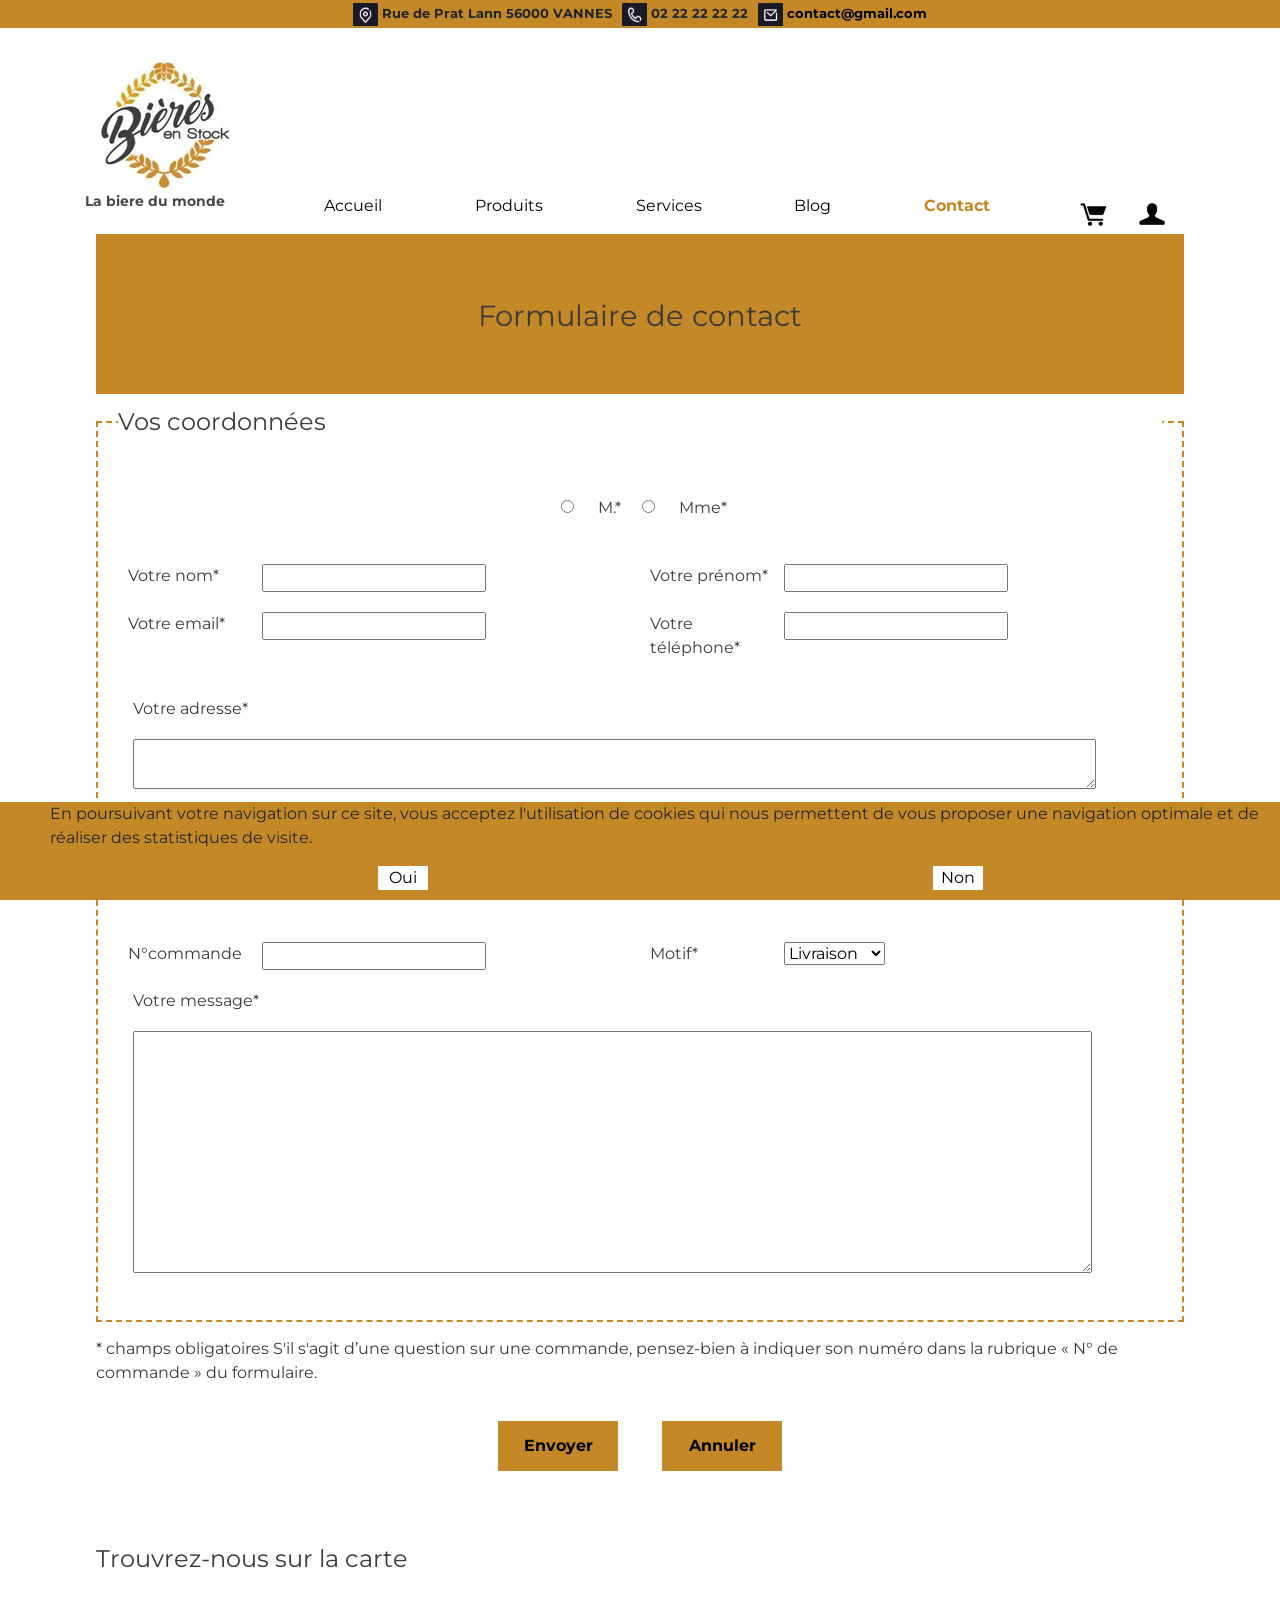
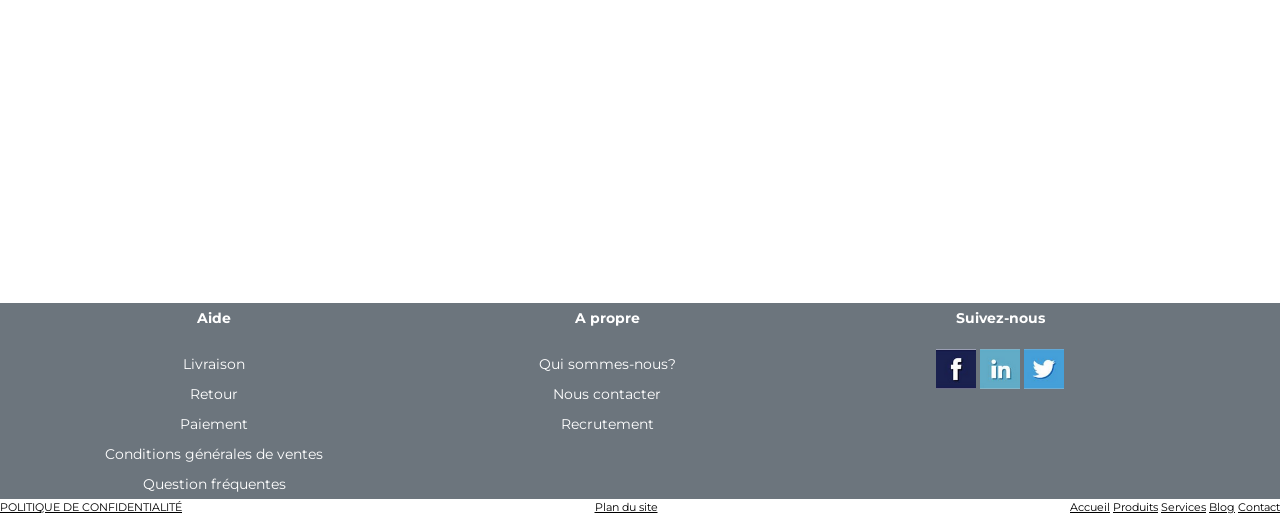
==== contact.html @ c2177e7f "save" ====
<!DOCTYPE html>
<html lang="fr">
    <head>
        <title>Accueil bière en stock</title>
        <meta charset="UTF-8">
        <meta name="viewport" content="width=device-width, initial-scale=1.0">
        <meta http-equiv="X-UA-Compatible" content="ie=edge">
        <meta name="keyword" content="bière">
        <meta name="description" content="Bière blond, ambrée, brune, blanche, noire. Livraison en 24H.Bière du monde:allemagne,belgique">
        <!--lien vers la feuille de style-->
        <!-- Bootstrap CSS -->
        <link rel="stylesheet" href="https://stackpath.bootstrapcdn.com/bootstrap/4.4.1/css/bootstrap.min.css" integrity="sha384-Vkoo8x4CGsO3+Hhxv8T/Q5PaXtkKtu6ug5TOeNV6gBiFeWPGFN9MuhOf23Q9Ifjh" crossorigin="anonymous">    
        <link rel="stylesheet" href="public/css/style.css">
        <link rel="stylesheet" href="public/css/contact.css">
        <link href="https://fonts.googleapis.com/css?family=Montserrat&display=swap" rel="stylesheet">
    </head>
    <body>
        <header>
            <!-------ligne en haut------>
            <div id="top" class="container-fluid ">
                    <ul class="d-sm-flex justify-content-center font-weight-bold" >
                        <li><img src="public/images/location.png" alt="" > Rue de Prat Lann 56000 VANNES</li>
                        <li><img src="public/images/tel.png" alt="" > 02 22 22 22 22</li>
                        <li><img src="public/images/email.png" alt=""><a href="mailto:name@email.com"> contact@gmail.com</a></li>
                    </ul> 
            </div>
            
            
            <div class="container d-flex justify-content-between align-items-end bandeau">
                <!--------logo--------->
                <figure class="logo">
                    <a href="accueil.html"><img src="public/images/logo_c.jpg" alt="logo-bière en stock"></a>
                    <h1 class="font-weight-bold">La biere du monde</h1>
                </figure>
                <!--menuprincipal-->
                <nav class="menuprincipal">
                    <input type="checkbox" id="menu-mobile" role="button">
                    <label for="menu-mobile" class="menu-mobile">
                        <img src="public/images/menuburger.png" alt="icone-menu-burger">
                    </label>
                    <ul id="ctnmenu">
                        <li><a href="accueil.html" class="choix">Accueil</a></li>
                        <li><a href="produit.html" class="choix">Produits</a></li>
                        <li><a href="service.html" class="choix">Services</a></li>
                        <li><a href="blog.html" class="choix">Blog</a></li>
                        <li><a href="contact.html" class="choix active">Contact</a></li>
                    </ul>
                </nav>
                <div class="compte d-flex justify-content-between align-content-end">                
                    <a href="" class="panier"><img src="public/images/panier_c.png" alt="mon-panier"></a>
                    <div class="container">
                        <!-- Button to Open the Modal -->
                        <button type="button" class="btn btn-link" data-toggle="modal" data-target="#myModal" id="btn-compte">
                                <img src="public/images/compte_c.png" alt="mon-compte">
                        </button>                       
                    </div>
                </div>
               
            </div>
        </header>
           <!-- The Modal -->
        <div class="modal" id="myModal">
            <div class="modal-dialog ">
                <div class="modal-content">
                
                    <!-- Modal Header -->
                    <div class="modal-header"  >
                    <h4 class="modal-title">Connectez-vous</h4>
                    <button type="button" class="close" data-dismiss="modal">&times;</button>
                    </div>
                    
                    <!-- Modal body -->
                    <div class="modal-body">
                        <form>
                            <label for="nom-utilisateur" class="objet">Adresse email</label>
                            <input type="text" name="nom-utilisateur" placeholder="Votre adresse email"><br>
                            <label for="password"class="objet" >Mot de passe</label>
                            <input type="text" name="nom-utilisateur" placeholder="Votre mot de passe"><br>
                            <a href="#"class="">Vous avez oublié votre nom d'utilisateur ou votre mot de passe ?</a><br>
                            <a href="inscription.html">Vous n'avez pas vous inscirit ?</a><br>
                            <input type="submit" value="Connecter" class="bouton-connecter"> 
                            <input type="reset" value="Annuler" class="bouton-connecter">          
                        </form>
                    </div>    
                </div>
            </div>
        </div>

        <main >
           <!--------------formulaire-------------->
            <section class="contact">
                <p class="titre">Formulaire de contact</p>
                <form method="POST" action="traitement.php" class="formulaire">
                    <fieldset>
                        <legend>Vos coordonnées</legend>
                            <p class="gerne">
                                <input type="radio" name="gerne" value="m." id="mr"/>
                                <label for="m.">M.*</label>
                                <input type="radio" name="gerne" value="mme" id="mme"/>
                                <label for="mme">Mme*</label>
                                <span id="errorgerne"></span>
                            </p>
                            <div class="colonnes">
                                <div class="colonne">
                                    <p><label for="nom">Votre nom*</label><span id="wrongimgnom"></span>
                                        <input type="text" name="nom" id="nom" required/>
                                        <span id="erreurnom"></span>
    
                                    </p>
                                    <p><label for="email">Votre email*</label><span id="wrongimgemail"></span>
                                        <input type="text" name="email" id="email" required/>
                                        <span id="erreuremail"></span>
                                    </p>
                                </div>
                                <div class="colonne">
                                    <p><label for="prenom">Votre prénom*</label><span id="wrongimgprenom"></span>
                                        <input type="text" name="prenom" id="prenom" required/>
                                        <span id="erreurprenom"></span> 
                                    </p>  
                                    <p><label for="tel">Votre téléphone*</label>
                                        <input type="tel" name="tel"/>
                                    </p>                    
                                </div> 
                            </div>              
                            <p class="adresse">
                                <label for="adresse">Votre adresse*</label>
                                <textarea name="adresse" rows="2"></textarea>
                            </p> 
                    </fieldset>
                    <fieldset>
                        <legend>Vos messages</legend>
                            <div class="colonnes">
                                <div class="colonne">
                                    <label for="numero-commande">N°commande</label>
                                    <input type="text" name="numero-commande"/>
                                </div>
                                <div class="colonne">
                                    <label for="motif">Motif*</label>
                                    <select name="motif" id="motif">
                                        <option value="livraison">Livraison</option>
                                        <option valeur="paiement">Paiement</option>
                                        <option value="retour">Retour</option>
                                    </select>                    
                                </div> 
                            </div> 
                        <p class="message">
                                <label for="message">Votre message*</label>
                                <textarea name="message" rows="10" ></textarea>
                        </p>
                    </fieldset>
                    <p>
                        * champs obligatoires
                        S'il s'agit d’une question sur une commande, 
                        pensez-bien à indiquer son numéro dans la rubrique 
                        « N° de commande » du formulaire.
                    </p>
                    <p class="bouton-contact">
                        <input type="submit" value="Envoyer" id="btnenvoi"> 
                        <input type="reset" value="Annuler" id="btn-annulation">
                    </p>
                </form>
                <div class="acces">  
                    <p>Trouvrez-nous sur la carte</p>
                    <iframe src="https://www.google.com/maps/embed?pb=!1m18!1m12!1m3!1d2687.92019771653!2d-2.7750422848950493!3d47.647117579187416!2m3!1f0!2f0!3f0!3m2!1i1024!2i768!4f13.1!3m3!1m2!1s0x48101c1ee7bc3d91%3A0xa622fa4c9bf9c44c!2sLyc%C3%A9e%20G%C3%A9n%C3%A9ral%20et%20technologique%20Alain%20Rene%20Lesage!5e0!3m2!1sfr!2sfr!4v1574709778102!5m2!1sfr!2sfr" width="800" height="300" frameborder="0" style="border:0;" allowfullscreen=""></iframe>
                </div>
            </section>    
            <div id = "windowcookie">
                <p>En poursuivant votre navigation sur ce site, vous acceptez l'utilisation 
                    de cookies qui nous permettent de vous proposer une navigation optimale et
                    de réaliser des statistiques de visite.
                </p>  
                <div class="btn-cookie">
                    <button id="btnyes">Oui</button>
                    <button id="btnno">Non</button>
                </div>
                
            </div>
        </main>

        <footer class="conainer-fluid">
            <aside class="pied-de-page row bg-secondary ">
                <div class="bloc-bas col-3">
                    <p>Aide</p>
                    <a href="#">Livraison</a><br>
                    <a href="#">Retour</a><br>
                    <a href="#">Paiement</a><br>
                    <a href="#">Conditions générales de ventes</a><br>
                    <a href="#">Question fréquentes</a><br>                    
                </div>
                <div class="bloc-bas col-3">
                    <p>A propre</p>
                    <a href="#">Qui sommes-nous?</a><br>
                    <a href="#">Nous contacter</a><br>
                    <a href="#">Recrutement</a><br>               
                </div>
                <div class="bloc-bas col-3">
                    <p>Suivez-nous</p>
                    <a href="#"><img src="public/images/facebook.png" alt="facebook-biere-en-stock"></a>
                    <a href="#"><img src="public/images/instagram.png" alt="instagram-biere-en-stock"></a>
                    <a href="#"><img src="public/images/twitter.png" alt="twitter-biere-en-stock"></a>            
                                    
                </div>
            </aside>
            <aside class="dernier-ligne">
                <a href="page politique de confid.html">POLITIQUE DE CONFIDENTIALITÉ</a>
                <a href="plan-du-site.html">Plan du site</a>
                <nav class="menu-pied">
                    <ul>
                        <li><a href="accueil.html">Accueil</a></li>
                        <li><a href="produit.html">Produits</a></li>
                        <li><a href="service.html">Services</a></li>
                        <li><a href="blog.html">Blog</a></li>
                        <li><a href="contact.html">Contact</a></li>     
                    </ul>
                </nav>
            </aside>
        </footer>
        <!-- Optional JavaScript -->
    <!-- jQuery first, then Popper.js, then Bootstrap JS -->
    <script src="https://code.jquery.com/jquery-3.4.1.slim.min.js" integrity="sha384-J6qa4849blE2+poT4WnyKhv5vZF5SrPo0iEjwBvKU7imGFAV0wwj1yYfoRSJoZ+n" crossorigin="anonymous"></script>
    <script src="https://cdn.jsdelivr.net/npm/popper.js@1.16.0/dist/umd/popper.min.js" integrity="sha384-Q6E9RHvbIyZFJoft+2mJbHaEWldlvI9IOYy5n3zV9zzTtmI3UksdQRVvoxMfooAo" crossorigin="anonymous"></script>
    <script src="https://stackpath.bootstrapcdn.com/bootstrap/4.4.1/js/bootstrap.min.js" integrity="sha384-wfSDF2E50Y2D1uUdj0O3uMBJnjuUD4Ih7YwaYd1iqfktj0Uod8GCExl3Og8ifwB6" crossorigin="anonymous"></script>
           
    <!--------class active------->
    <script>
        // Add active class to the current button (highlight it)
        var menuctn= document.getElementById("ctnmenu");
        var btns = menuctn.getElementsByClassName("choix");
        for (var i = 0; i < btns.length; i++) {
            btns[i].addEventListener("click", function() {
            var current = document.getElementsByClassName("active");
            current[0].className = current[0].className.replace(" active", "");
            this.className += " active";
            });
            }
    </script>

    <!------regex contact----->
    <script src="public/js/contact.js"></script>


   
    <!------cookie------->
    <script>
        let btnyes =  document.getElementById("btnyes");
        let btnno =  document.getElementById("btnno");
        let windowCookie = document.getElementById("windowcookie");
        btnyes.addEventListener("click", myFunction);
        function myFunction(){
			sessionStorage.setItem( 'cookieOK', 'true' );
            windowCookie.style.display = "none";
        }
		if (sessionStorage.getItem( 'cookieOK' ) == 'true' ) {
			windowCookie.style.display = "none";
		}
        btnno.addEventListener("click", myFunction1);
        function myFunction1(){
            window.location.href= "https://www.google.fr";
        }

    </script>

    </body>
</html>
---- public/css/style.css ----
*{
    padding: 0;
    margin: 0;
}
ul{
    list-style-type: none;
}

a{
    text-decoration: none;
    color: black;
}

body{
    font-family: 'Montserrat', sans-serif;
}
/*-------------ligne en haut-------------*/
#top{
    background-color:rgb(196, 136, 38) ;
    font-size: 0.8em;  
}

#top ul li{
    margin: 0 5px;
    line-height:28px;
}

#top img{
    width: 25px;
    height: 23px;
}
/*-------bandeau----------*/



.bandeau h1{
    font-size: 0.9em;
    color: rgb(73, 73, 73);
}

.compte .panier img{
    display: block;
    margin-top:8px;
}

/*-----menuprincipal--------*/

.bandeau .menuprincipal{  
    width:60%;
    padding-top:150px;
 
}

.bandeau .menuprincipal .menu-mobile,.menuprincipal #menu-mobile{
    display: none;
}

.bandeau .menuprincipal ul{
   display: flex;
   justify-content: space-between;   
}


.active,.choix:hover {
    font-weight: bold;
    color:rgb(196, 136, 38) ;
 }
/*-----------compte------------*/

.modal-header {   
    background-color: rgb(196, 136, 38);
}

.modal-body form label{
    display: inline-block;
    width: 150px;    
}

.modal-body form .bouton-connecter{
    display: inline-block;
    background-color: rgb(196, 136, 38);
    border: none;
    width: 100px;
    height: 40px;
    font-size: 1em;
    margin-left:100px;
    margin-top: 30px; 
    font-family: 'Montserrat', sans-serif; 
}

.modal-body form a{
    font-size:0.9em ;
}

#erreuremailins, #erreurpasswordins{
    margin-left: 155px;
}


/*----------slider--------*/

#wrapper img{
    width: 100%;
}

#slider{
    position:relative
}

#slider #left-arrow{
    position: absolute;
    left: 0;
    top: 50%;
    z-index: 0;
    height:60px;
    width: 30px;
    background-color: none;
}


#slider #right-arrow{
    position: absolute;
    right: 0;
    top: 50%;
    z-index: 0;
    height:60px;
    width: 30px;
    background-color: none;
}



/*------------produit------------------*/
.types-produit .type{
    position: relative;    
}
.types-produit .type .mask{    
    position:absolute;
    top:0;
    left:0;
    width:100%;
    height:100%;
    opacity: 0;
    display: flex;
    align-items: center;
    justify-content: center;
}

.types-produit .type .mask:hover{
    opacity: 1;  
}

.types-produit .type .mask span{
    
    font-size: 1.5em;
    font-weight: bold;
    background-color: rgb(196, 136, 38,0.8);
}


/*----------actus--------*/


.les-actus .bloc-actu{  
    text-align: center;
    padding-top: 40px;
}

#btn-actu{
    background-color: rgb(196, 136, 38);
}

/*--------cookie-----------*/
#windowcookie{
    position: fixed;
    bottom:0;
    right:0;
    background-color: rgb(196, 136, 38);
    z-index:1;
    padding-left:50px ;
    padding-right: 20px;
}

#windowcookie .btn-cookie{
    display: flex;
   justify-content: space-around;
   padding-bottom:10px ;
   padding-left:50px;  
}

#windowcookie #btnyes,#windowcookie #btnno{
    background-color: white;
    width: 50px;
    border: none;   
}

#windowcookie #btnno{
    margin-left: -50px;
}



/*--------footer--------*/

.pied-de-page{
    background-color:rgb(73, 73, 73) ;   
    line-height:30px;
    font-size: 0.9em;    
}

.pied-de-page p{
    font-weight: bold;
}

.pied-de-page a,.pied-de-page p{
    color: white;

}

.pied-de-page a:hover{
    text-decoration: underline;
}

.pied-de-page .bloc-bas{
   
    margin-left: 5%;
    text-align: center;
}

.pied-de-page .bloc-bas img{
    width: 40px;
}
/*------dernier ligne-------*/
.dernier-ligne{
    display: flex;
    font-size: 0.7em;
    justify-content: space-between;
}

.dernier-ligne .menu-pied ul li{
    display: inline;
}

.dernier-ligne a{
    text-decoration: underline;
}

/*-------------------Mediaqueries-----------*/
@media screen and (max-width:576px){



    .types-produit .type{
        position: relative;    
    }
    .types-produit .type .mask{    
        position:absolute;
        top:0;
        left:0;
        width:100%;
        height:100%;
        opacity: 1;
        display: flex;
        align-items: center;
        justify-content: center;
    }
    
    .types-produit .type .mask span{
        
        font-size: 1.5em;
        font-weight: bold;
        background-color: rgb(196, 136, 38);
    }

}

@media screen and (min-width:576px) and (max-width:992px){
    .types-produit .type{
        position: relative;    
    }
    .types-produit .type .mask{    
        position:absolute;
        top:0;
        left:0;
        width:100%;
        height:100%;
        opacity: 1;
        display: flex;
        align-items: center;
        justify-content: center;
    }
    
    .types-produit .type .mask span{
        
        font-size: 1.5em;
        font-weight: bold;
        background-color: rgb(196, 136, 38);
    }



}
---- public/css/contact.css ----
.contact{
    width: 85%;
    margin: auto;
    color: rgb(58, 58, 58);
}

.titre{
    background-color:rgb(196, 136, 38) ;
    font-size: 1.8em;
    text-align: center;
    height: 160px;
    padding-top:60px;
    margin-bottom: 10px;
}

.formulaire fieldset{
    border:2px dashed rgb(196, 136, 38);
    padding: 40px 20px;
    margin-bottom: 15px;
}

.gerne{
    text-align: center;
    line-height: 40px;
}

.gerne label{
    display: inline-block;
    margin: 0 20px;

}

.colonnes{
    display: flex;
    justify-content: space-between;   
}

.colonnes .colonne{  
    width: 49%;
    margin: 5px 10px
}

.colonnes .colonne p{
    margin-top: 15px;
     
  
}
.adresse{
    margin: 0 15px;   
    margin-top: 8px;
   
}


.message{
    margin: 10px 20px 0 15px;    
   
}

.formulaire label{
    display: inline-block;
    width: 130px;
    vertical-align: top;
}
.formulaire .gerne label{
    width: 20px;
}

.formulaire textarea{
    width: 95%;
    margin-top: 10px;
}

.bouton-contact{
    text-align: center;
}

.bouton-contact input{
    width:120px;
    height:50px;
    font-size:1em;
    margin:20px;
    background-color: rgb(196, 136, 38);
    border: none;
    font-weight: bold;
}

.acces{
    
    margin-top:50px;
    font-size:1.5em;
}

.acces iframe{
    width: 100%;
}
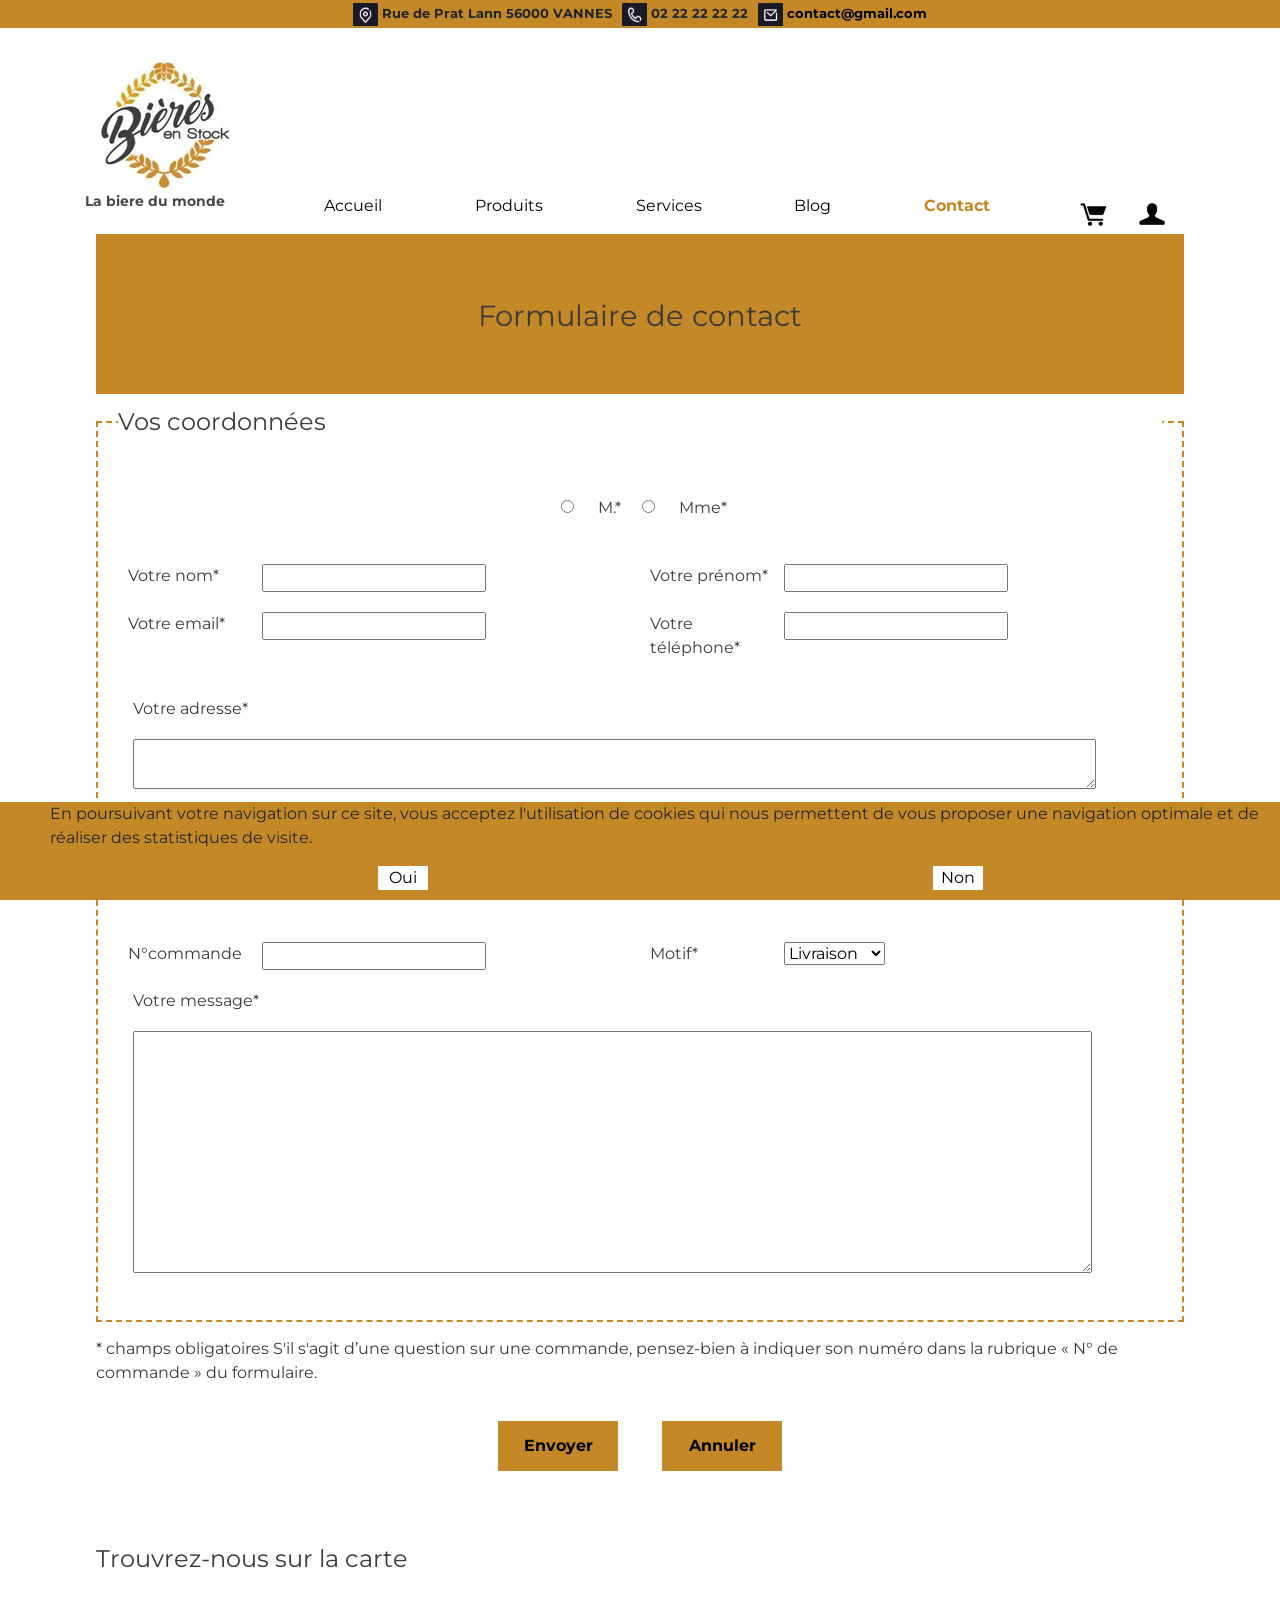
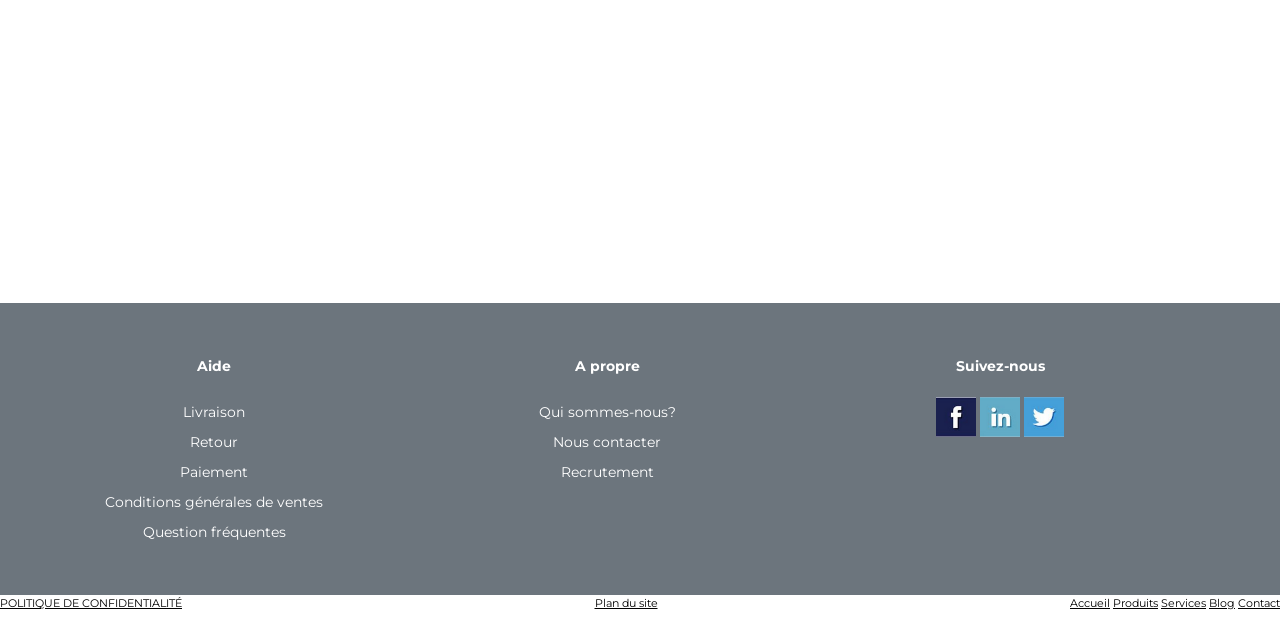
==== commit 151b1569: "supprime fichier etiquette DRY.js" ====
--- a/contact.html
+++ b/contact.html
@@ -1,7 +1,7 @@
 <!DOCTYPE html>
 <html lang="fr">
     <head>
-        <title>Accueil bière en stock</title>
+        <title>Contactez-nous</title>
         <meta charset="UTF-8">
         <meta name="viewport" content="width=device-width, initial-scale=1.0">
         <meta http-equiv="X-UA-Compatible" content="ie=edge">
@@ -24,8 +24,6 @@
                         <li><img src="public/images/email.png" alt=""><a href="mailto:name@email.com"> contact@gmail.com</a></li>
                     </ul> 
             </div>
-            
-            
             <div class="container d-flex justify-content-between align-items-end bandeau">
                 <!--------logo--------->
                 <figure class="logo">
@@ -105,7 +103,6 @@
                                     <p><label for="nom">Votre nom*</label><span id="wrongimgnom"></span>
                                         <input type="text" name="nom" id="nom" required/>
                                         <span id="erreurnom"></span>
-    
                                     </p>
                                     <p><label for="email">Votre email*</label><span id="wrongimgemail"></span>
                                         <input type="text" name="email" id="email" required/>
@@ -178,7 +175,7 @@
         </main>
 
         <footer class="conainer-fluid">
-            <aside class="pied-de-page row bg-secondary ">
+            <aside class="pied-de-page row bg-secondary pt-5 pb-5">
                 <div class="bloc-bas col-3">
                     <p>Aide</p>
                     <a href="#">Livraison</a><br>
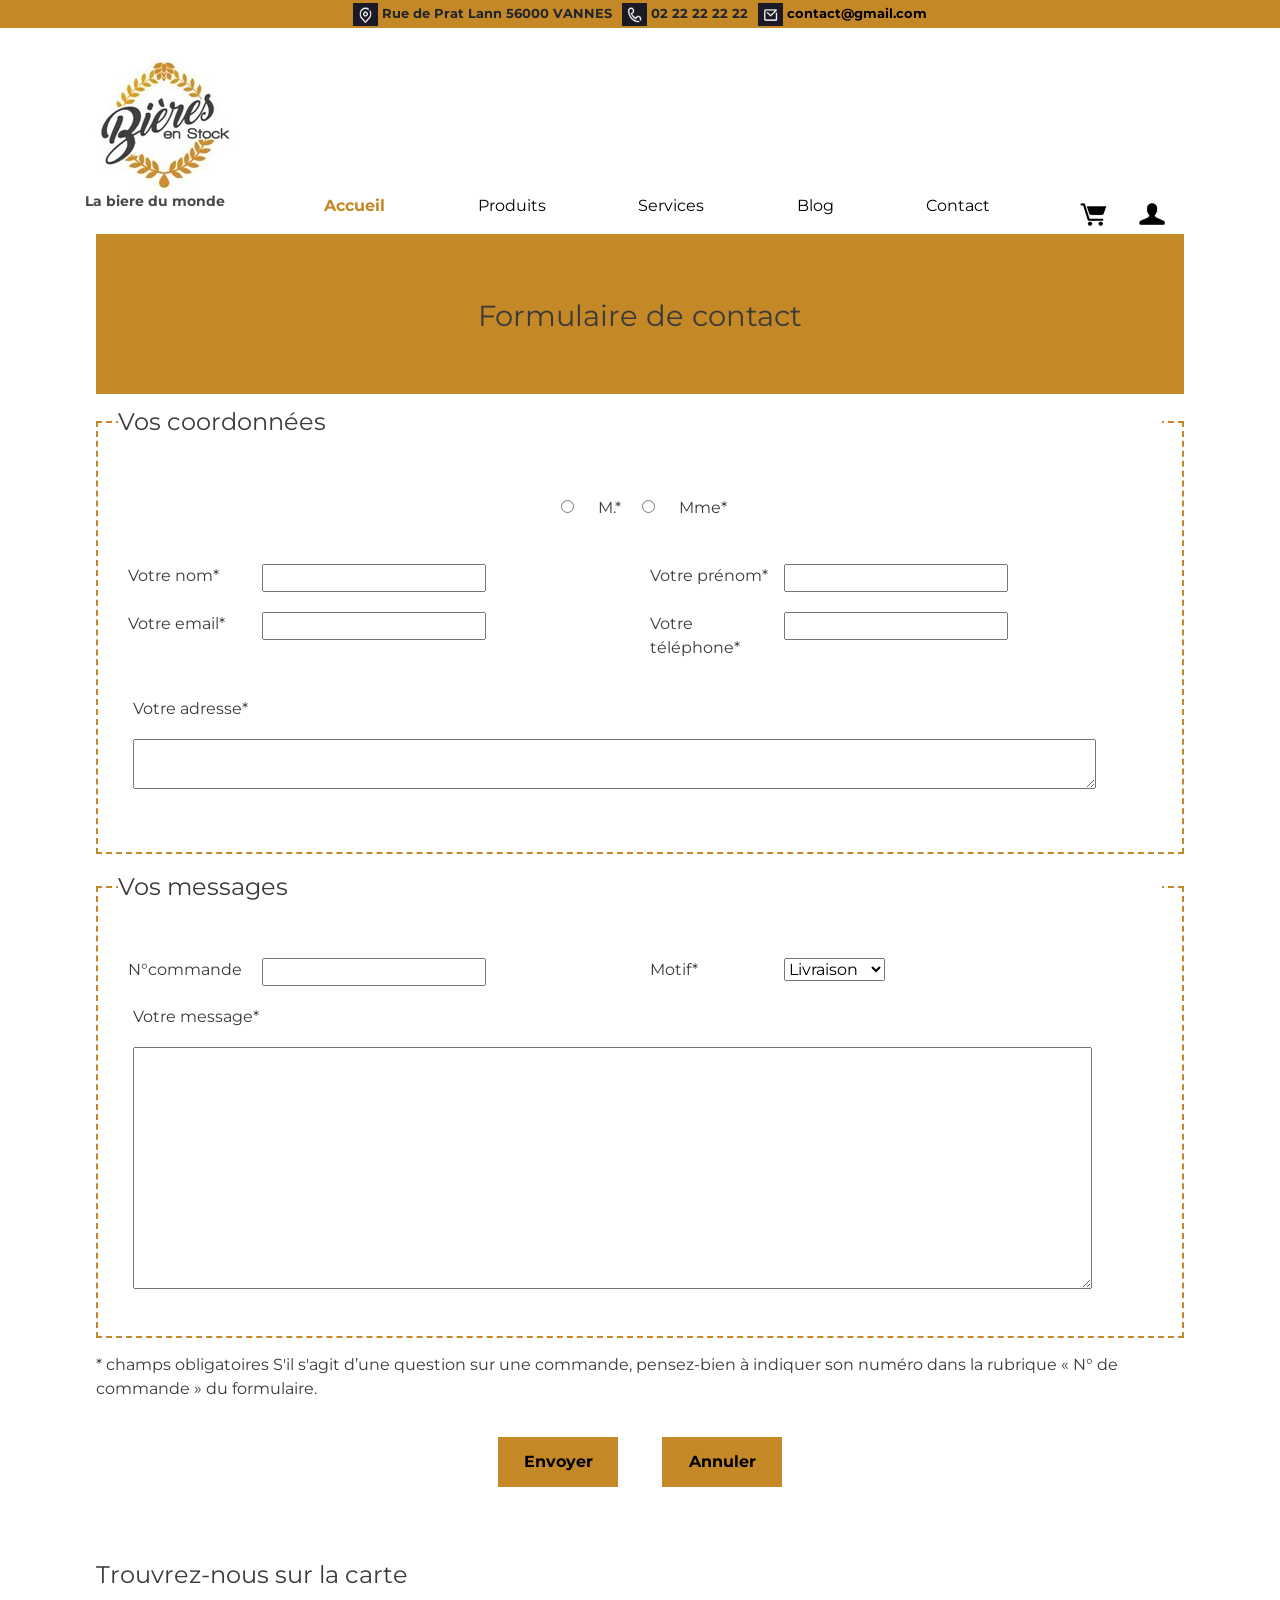
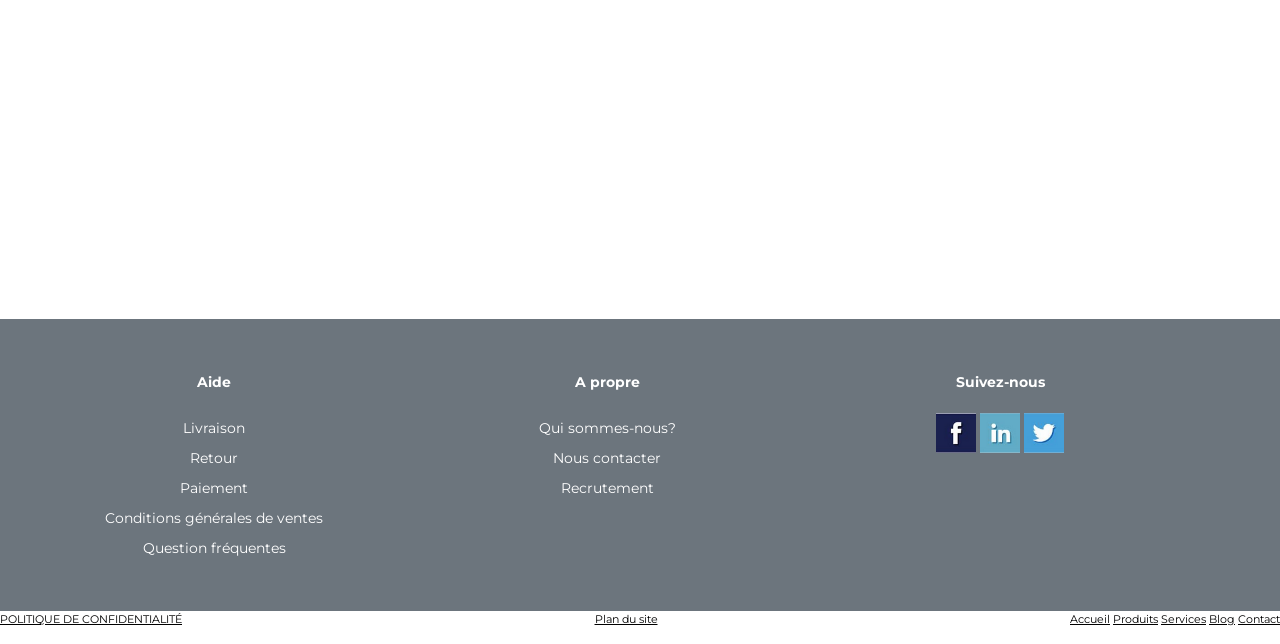
==== commit d2820cad: "up to new version" ====
--- a/contact.html
+++ b/contact.html
@@ -7,22 +7,26 @@
         <meta http-equiv="X-UA-Compatible" content="ie=edge">
         <meta name="keyword" content="bière">
         <meta name="description" content="Bière blond, ambrée, brune, blanche, noire. Livraison en 24H.Bière du monde:allemagne,belgique">
-        <!--lien vers la feuille de style-->
+
+        <script type="text/javascript" src="public/js/jquery.min.js"></script>
         <!-- Bootstrap CSS -->
         <link rel="stylesheet" href="https://stackpath.bootstrapcdn.com/bootstrap/4.4.1/css/bootstrap.min.css" integrity="sha384-Vkoo8x4CGsO3+Hhxv8T/Q5PaXtkKtu6ug5TOeNV6gBiFeWPGFN9MuhOf23Q9Ifjh" crossorigin="anonymous">    
         <link rel="stylesheet" href="public/css/style.css">
         <link rel="stylesheet" href="public/css/contact.css">
         <link href="https://fonts.googleapis.com/css?family=Montserrat&display=swap" rel="stylesheet">
+        <script type="text/javascript" src="public/js/creds.js"></script>
+        
     </head>
     <body>
         <header>
             <!-------ligne en haut------>
             <div id="top" class="container-fluid ">
-                    <ul class="d-sm-flex justify-content-center font-weight-bold" >
-                        <li><img src="public/images/location.png" alt="" > Rue de Prat Lann 56000 VANNES</li>
-                        <li><img src="public/images/tel.png" alt="" > 02 22 22 22 22</li>
-                        <li><img src="public/images/email.png" alt=""><a href="mailto:name@email.com"> contact@gmail.com</a></li>
-                    </ul> 
+                <ul class="d-sm-flex justify-content-center font-weight-bold">
+                    <li><img src="public/images/location.png" alt="picto for loaction"> Rue de Prat Lann 56000 VANNES</li>
+                    <li><img src="public/images/tel.png" alt="picto for phone"> 02 22 22 22 22</li>
+                    <li><img src="public/images/email.png" alt="picto for email"><a href="mailto:name@email.com"> contact@gmail.com</a>
+                    </li>
+                </ul>
             </div>
             <div class="container d-flex justify-content-between align-items-end bandeau">
                 <!--------logo--------->
@@ -37,49 +41,50 @@
                         <img src="public/images/menuburger.png" alt="icone-menu-burger">
                     </label>
                     <ul id="ctnmenu">
-                        <li><a href="accueil.html" class="choix">Accueil</a></li>
+                        <li><a href="accueil.html" class="choix active">Accueil</a></li>
                         <li><a href="produit.html" class="choix">Produits</a></li>
                         <li><a href="service.html" class="choix">Services</a></li>
                         <li><a href="blog.html" class="choix">Blog</a></li>
-                        <li><a href="contact.html" class="choix active">Contact</a></li>
+                        <li><a href="contact.html" class="choix">Contact</a></li>
                     </ul>
                 </nav>
-                <div class="compte d-flex justify-content-between align-content-end">                
+                <div class="compte d-flex justify-content-between align-content-end">
                     <a href="" class="panier"><img src="public/images/panier_c.png" alt="mon-panier"></a>
                     <div class="container">
                         <!-- Button to Open the Modal -->
-                        <button type="button" class="btn btn-link" data-toggle="modal" data-target="#myModal" id="btn-compte">
-                                <img src="public/images/compte_c.png" alt="mon-compte">
-                        </button>                       
+                        <button type="button" class="btn btn-link" data-toggle="modal" data-target="#myModal"
+                            id="btn-compte">
+                            <img src="public/images/compte_c.png" alt="mon-compte">
+                        </button>
                     </div>
                 </div>
-               
             </div>
         </header>
-           <!-- The Modal -->
-        <div class="modal" id="myModal">
+        <!-- The Modal -->
+        <div class="modal" id="myModal">t
             <div class="modal-dialog ">
                 <div class="modal-content">
-                
                     <!-- Modal Header -->
-                    <div class="modal-header"  >
-                    <h4 class="modal-title">Connectez-vous</h4>
-                    <button type="button" class="close" data-dismiss="modal">&times;</button>
+                    <div class="modal-header">
+                        <h4 class="modal-title">Connectez-vous</h4>
+                        <button type="button" class="close" data-dismiss="modal">&times;</button>
                     </div>
-                    
                     <!-- Modal body -->
                     <div class="modal-body">
                         <form>
                             <label for="nom-utilisateur" class="objet">Adresse email</label>
-                            <input type="text" name="nom-utilisateur" placeholder="Votre adresse email"><br>
-                            <label for="password"class="objet" >Mot de passe</label>
-                            <input type="text" name="nom-utilisateur" placeholder="Votre mot de passe"><br>
-                            <a href="#"class="">Vous avez oublié votre nom d'utilisateur ou votre mot de passe ?</a><br>
+                            <input type="text" name="nom-utilisateur" placeholder="Votre adresse email" id="emailins"
+                                required /><br>
+                            <span id="erreuremailins"></span><br>
+                            <label for="password" class="objet">Mot de passe</label>
+                            <input type="password" name="password" placeholder="Votre mot de passe" id="pwd" required /><br>
+                            <span id="erreurpasswordins"></span><br>
+                            <a href="#" class="">Vous avez oublié votre nom d'utilisateur ou votre mot de passe ?</a><br>
                             <a href="inscription.html">Vous n'avez pas vous inscirit ?</a><br>
-                            <input type="submit" value="Connecter" class="bouton-connecter"> 
-                            <input type="reset" value="Annuler" class="bouton-connecter">          
+                            <input type="submit" value="Connecter" class="bouton-connecter" id="btn-connecter">
+                            <input type="reset" value="Annuler" class="bouton-connecter">
                         </form>
-                    </div>    
+                    </div>
                 </div>
             </div>
         </div>
@@ -121,7 +126,9 @@
                             </div>              
                             <p class="adresse">
                                 <label for="adresse">Votre adresse*</label>
-                                <textarea name="adresse" rows="2"></textarea>
+                                <textarea name="adresse" rows="2" id="address" onkeyup="getAdresse()"></textarea>
+                                <ul id="adresse_liste" class="ml-3">      
+                                </ul>
                             </p> 
                     </fieldset>
                     <fieldset>
@@ -142,7 +149,7 @@
                             </div> 
                         <p class="message">
                                 <label for="message">Votre message*</label>
-                                <textarea name="message" rows="10" ></textarea>
+                                <textarea name="message" rows="10" id="message"></textarea>
                         </p>
                     </fieldset>
                     <p>
@@ -152,7 +159,7 @@
                         « N° de commande » du formulaire.
                     </p>
                     <p class="bouton-contact">
-                        <input type="submit" value="Envoyer" id="btnenvoi"> 
+                        <input type="submit" value="Envoyer" id="btnenvoi" onclick="sendMessage()"> 
                         <input type="reset" value="Annuler" id="btn-annulation">
                     </p>
                 </form>
@@ -161,17 +168,7 @@
                     <iframe src="https://www.google.com/maps/embed?pb=!1m18!1m12!1m3!1d2687.92019771653!2d-2.7750422848950493!3d47.647117579187416!2m3!1f0!2f0!3f0!3m2!1i1024!2i768!4f13.1!3m3!1m2!1s0x48101c1ee7bc3d91%3A0xa622fa4c9bf9c44c!2sLyc%C3%A9e%20G%C3%A9n%C3%A9ral%20et%20technologique%20Alain%20Rene%20Lesage!5e0!3m2!1sfr!2sfr!4v1574709778102!5m2!1sfr!2sfr" width="800" height="300" frameborder="0" style="border:0;" allowfullscreen=""></iframe>
                 </div>
             </section>    
-            <div id = "windowcookie">
-                <p>En poursuivant votre navigation sur ce site, vous acceptez l'utilisation 
-                    de cookies qui nous permettent de vous proposer une navigation optimale et
-                    de réaliser des statistiques de visite.
-                </p>  
-                <div class="btn-cookie">
-                    <button id="btnyes">Oui</button>
-                    <button id="btnno">Non</button>
-                </div>
-                
-            </div>
+         
         </main>
 
         <footer class="conainer-fluid">
@@ -212,11 +209,9 @@
                 </nav>
             </aside>
         </footer>
-        <!-- Optional JavaScript -->
-    <!-- jQuery first, then Popper.js, then Bootstrap JS -->
-    <script src="https://code.jquery.com/jquery-3.4.1.slim.min.js" integrity="sha384-J6qa4849blE2+poT4WnyKhv5vZF5SrPo0iEjwBvKU7imGFAV0wwj1yYfoRSJoZ+n" crossorigin="anonymous"></script>
-    <script src="https://cdn.jsdelivr.net/npm/popper.js@1.16.0/dist/umd/popper.min.js" integrity="sha384-Q6E9RHvbIyZFJoft+2mJbHaEWldlvI9IOYy5n3zV9zzTtmI3UksdQRVvoxMfooAo" crossorigin="anonymous"></script>
-    <script src="https://stackpath.bootstrapcdn.com/bootstrap/4.4.1/js/bootstrap.min.js" integrity="sha384-wfSDF2E50Y2D1uUdj0O3uMBJnjuUD4Ih7YwaYd1iqfktj0Uod8GCExl3Og8ifwB6" crossorigin="anonymous"></script>
+      
+    
+    
            
     <!--------class active------->
     <script>
@@ -232,30 +227,44 @@
             }
     </script>
 
+    <script src="https://stackpath.bootstrapcdn.com/bootstrap/4.4.1/js/bootstrap.min.js" integrity="sha384-wfSDF2E50Y2D1uUdj0O3uMBJnjuUD4Ih7YwaYd1iqfktj0Uod8GCExl3Og8ifwB6" crossorigin="anonymous">
+    </script>
     <!------regex contact----->
     <script src="public/js/contact.js"></script>
+    <!----adresse API----->
+    <script src="public/js/geoapi.js"></script>
 
 
    
-    <!------cookie------->
-    <script>
-        let btnyes =  document.getElementById("btnyes");
-        let btnno =  document.getElementById("btnno");
-        let windowCookie = document.getElementById("windowcookie");
-        btnyes.addEventListener("click", myFunction);
-        function myFunction(){
-			sessionStorage.setItem( 'cookieOK', 'true' );
-            windowCookie.style.display = "none";
-        }
-		if (sessionStorage.getItem( 'cookieOK' ) == 'true' ) {
-			windowCookie.style.display = "none";
-		}
-        btnno.addEventListener("click", myFunction1);
-        function myFunction1(){
-            window.location.href= "https://www.google.fr";
-        }
-
-    </script>
+   
+
+<script>
+
+    function sendMessage(){
+        let message = document.getElementById("message").value
+        let data = {
+        "text":message,
+        "channel":"#bot",
+        "token": creds.token
+    }
+
+    $.ajax({
+        url:"https://slack.com/api/chat.postMessage",
+        type:"POST",
+        data: data,
+        dataType:"text"
+    }).done(function(reponse){
+        console.log(reponse)
+
+    }).fail(function(error){
+        alert("error")
+        console.log(error)
+    })
+
+    };
+
+</script>
+
 
     </body>
 </html>
